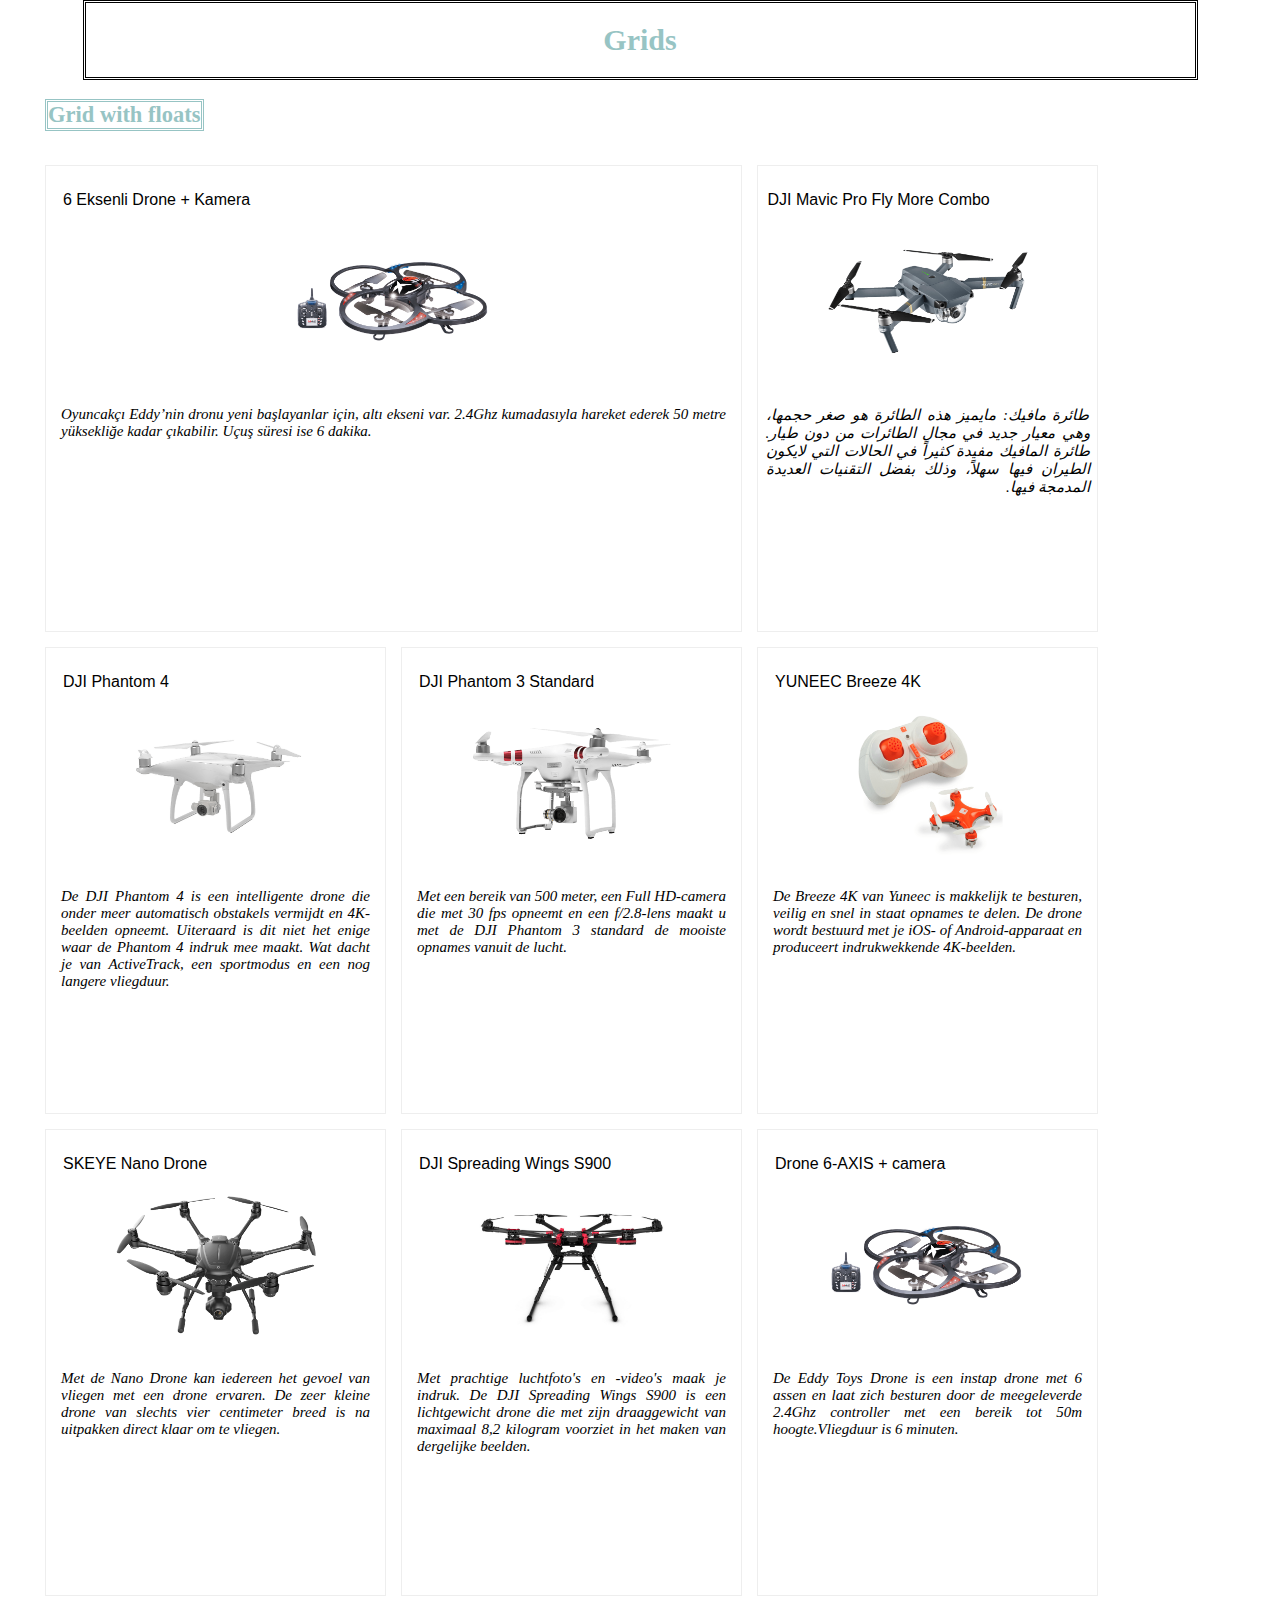
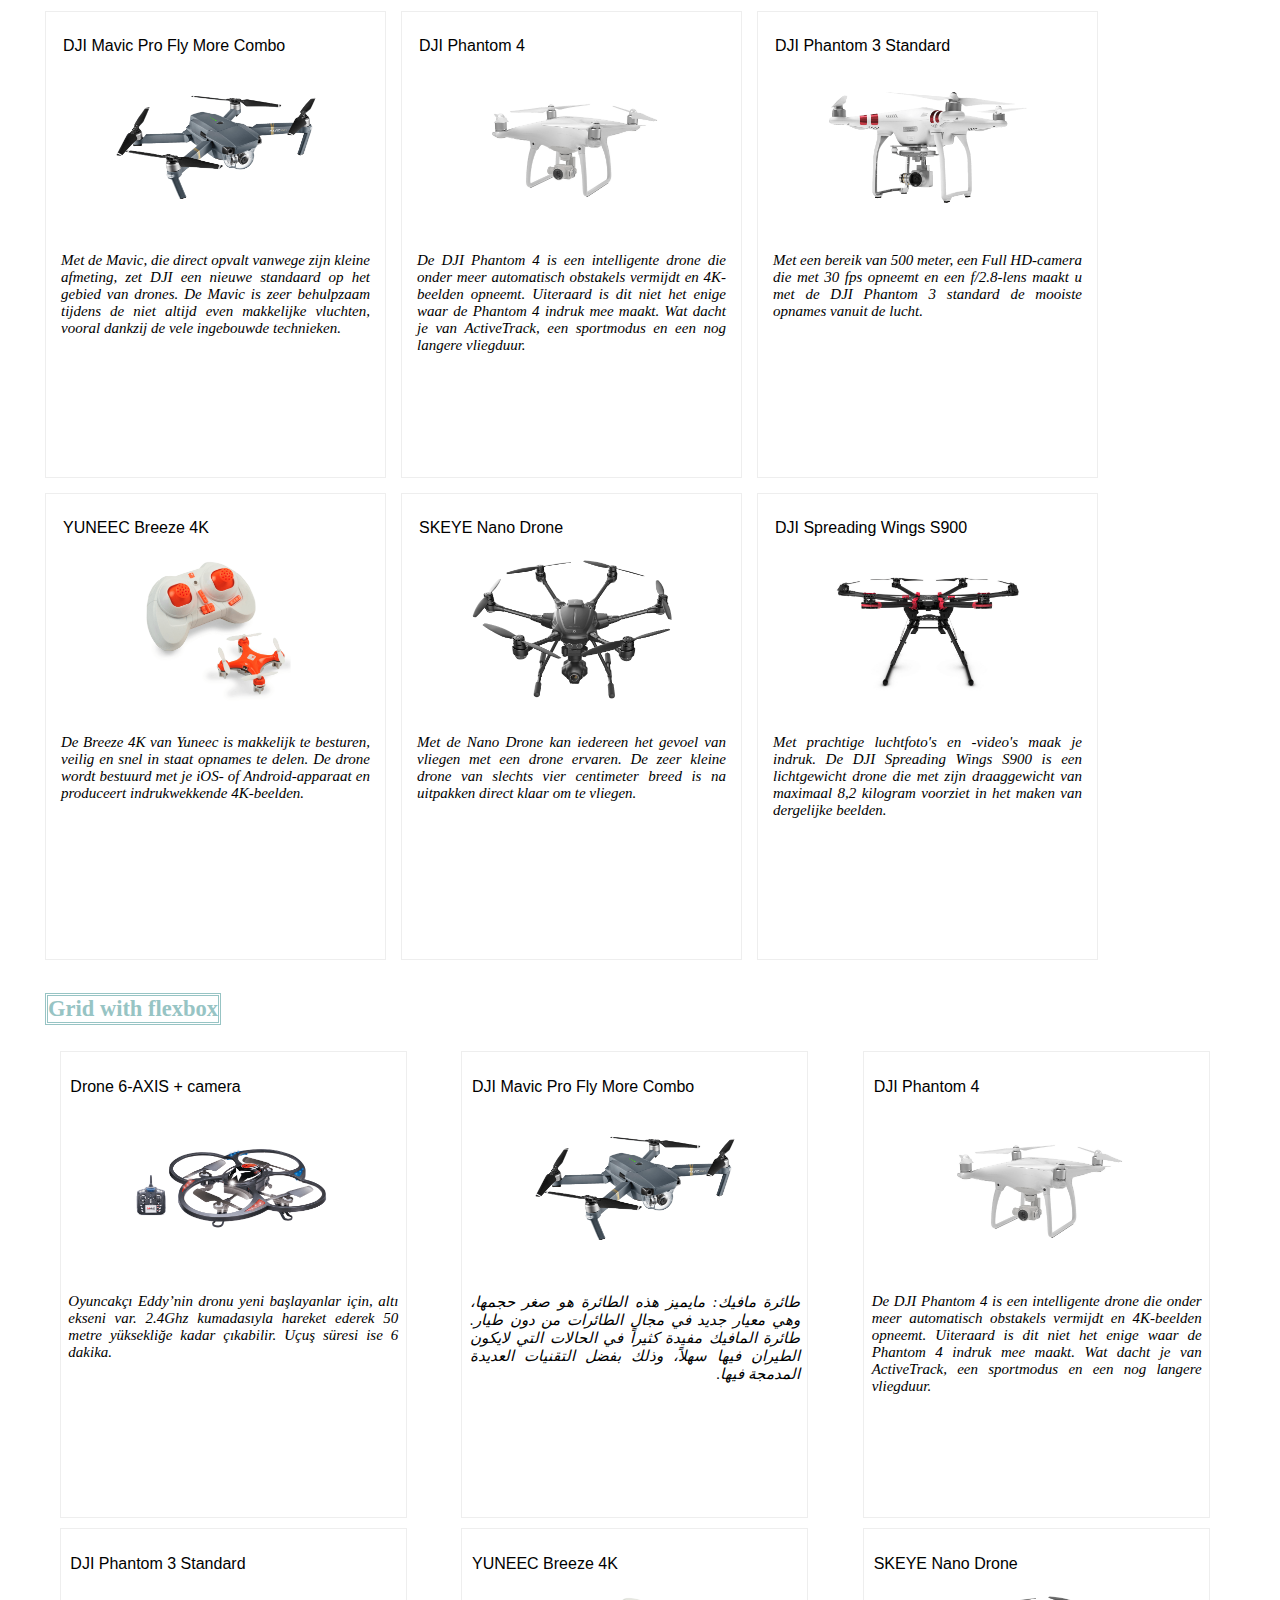
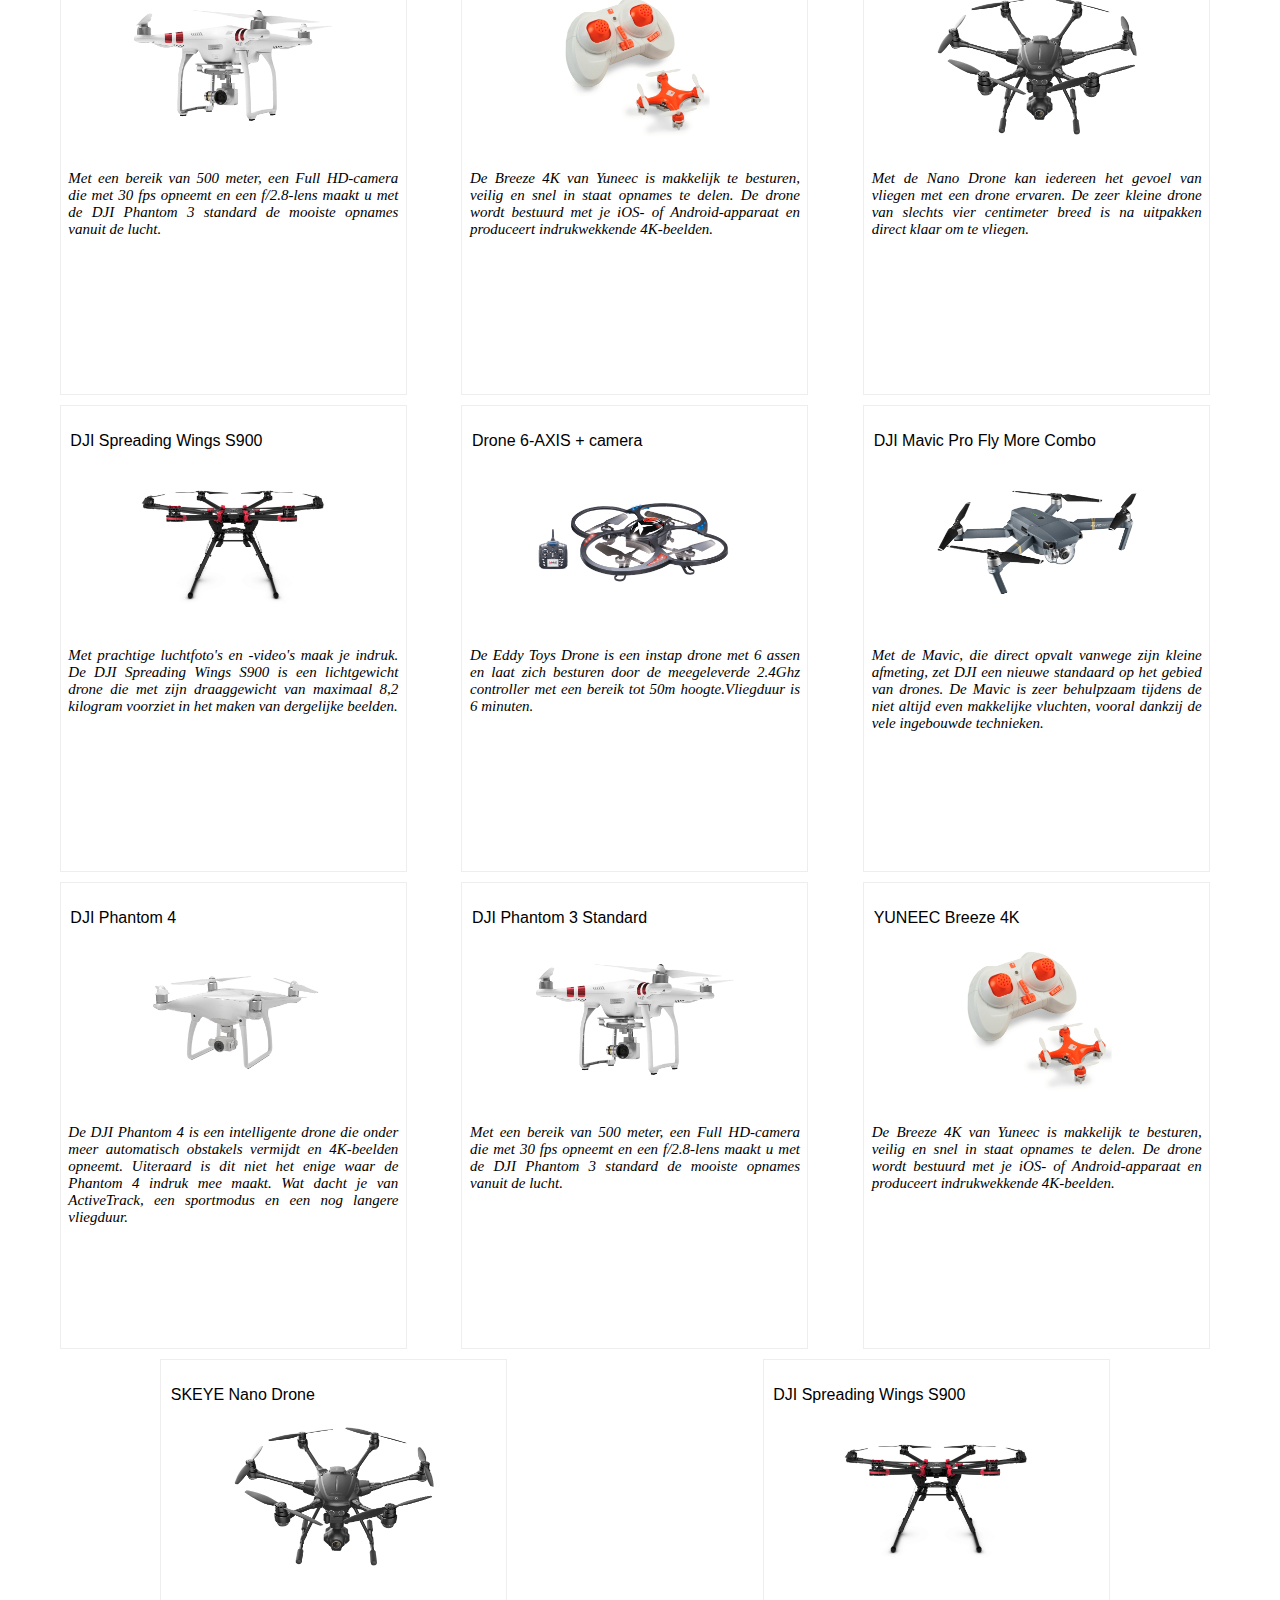
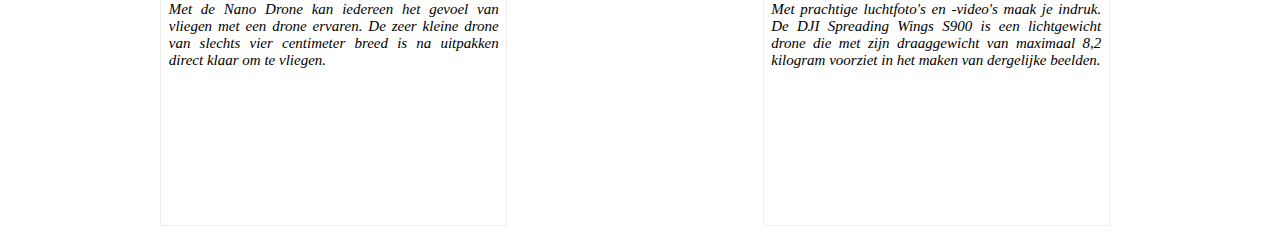
==== week2/index.html @ effc605b "HomeWork2" ====
<!DOCTYPE html>
<html>
    <head>
        <meta charset="utf-8">
        <meta name="viewport" content="width=device-width, initial-scale=1.0">
        <title>Grids</title>
        <link rel="stylesheet" href="style.css">
    </head>
    <body>
        <header>
            <h1>Grids</h1>
        </header>
        <main>
            <section>
                <h2>Grid with floats</h2>
                <ul id="grid-floats">
                    <li class="grid-item">
                        <h3>6 Eksenli Drone + Kamera</h3>
                        <img src="images/drone1.png">
                        <p>Oyuncakçı Eddy’nin dronu yeni başlayanlar için, altı ekseni var. 2.4Ghz kumadasıyla hareket ederek 50 metre yüksekliğe kadar çıkabilir. Uçuş süresi ise 6 dakika.</p>
                    </li>
                    <li class="grid-item">
                        <h3>DJI Mavic Pro Fly More Combo</h3>
                        <img src="images/drone2.png">
                         <p dir="rtl">طائرة مافيك: مايميز هذه الطائرة هو صغر حجمها، وهي معيار جديد في مجال الطائرات من دون طيار. طائرة المافيك مفيدة كثيراً في الحالات التي لايكون الطيران فيها سهلاً، وذلك بفضل التقنيات العديدة المدمجة فيها.</p>
                    </li>
                    <li class="grid-item">
                        <h3>DJI Phantom 4</h3>
                        <img src="images/drone3.png">
                        <p>De DJI Phantom 4 is een intelligente drone die onder meer automatisch obstakels vermijdt en 4K-beelden opneemt. Uiteraard is dit niet het enige waar de Phantom 4 indruk mee maakt. Wat dacht je van ActiveTrack, een sportmodus en een nog langere vliegduur.</p>
                    </li>
                    <li class="grid-item">
                        <h3>DJI Phantom 3 Standard</h3>
                        <img src="images/drone4.png">
                        <p>Met een bereik van 500 meter, een Full HD-camera die met 30 fps opneemt en een f/2.8-lens maakt u met de DJI Phantom 3 standard de mooiste opnames vanuit de lucht.</p>
                    </li>
                    <li class="grid-item">
                        <h3>YUNEEC Breeze 4K</h3>
                        <img src="images/drone5.png">
                        <p>De Breeze 4K van Yuneec is makkelijk te besturen, veilig en snel in staat opnames te delen. De drone wordt bestuurd met je iOS- of Android-apparaat en produceert indrukwekkende 4K-beelden.</p>
                    </li>
                    <li class="grid-item">
                        <h3>SKEYE Nano Drone</h3>
                        <img src="images/drone6.png">
                        <p>Met de Nano Drone kan iedereen het gevoel van vliegen met een drone ervaren. De zeer kleine drone van slechts vier centimeter breed is na uitpakken direct klaar om te vliegen.</p>
                    </li>
                    <li class="grid-item">
                        <h3>DJI Spreading Wings S900</h3>
                        <img src="images/drone7.png">
                        <p>Met prachtige luchtfoto's en -video's maak je indruk. De DJI Spreading Wings S900 is een lichtgewicht drone die met zijn draaggewicht van maximaal 8,2 kilogram voorziet in het maken van dergelijke beelden.</p>
                    </li>
                    <li class="grid-item">
                        <h3>Drone 6-AXIS + camera</h3>
                        <img src="images/drone1.png">
                        <p>De Eddy Toys Drone is een instap drone met 6 assen en laat zich besturen door de meegeleverde 2.4Ghz controller met een bereik tot 50m hoogte.Vliegduur is 6 minuten.</p>
                    </li>
                    <li class="grid-item">
                        <h3>DJI Mavic Pro Fly More Combo</h3>
                        <img src="images/drone2.png">
                        <p>Met de Mavic, die direct opvalt vanwege zijn kleine afmeting, zet DJI een nieuwe standaard op het gebied van drones. De Mavic is zeer behulpzaam tijdens de niet altijd even makkelijke vluchten, vooral dankzij de vele ingebouwde technieken.</p>
                    </li>
                    <li class="grid-item">
                        <h3>DJI Phantom 4</h3>
                        <img src="images/drone3.png">
                        <p>De DJI Phantom 4 is een intelligente drone die onder meer automatisch obstakels vermijdt en 4K-beelden opneemt. Uiteraard is dit niet het enige waar de Phantom 4 indruk mee maakt. Wat dacht je van ActiveTrack, een sportmodus en een nog langere vliegduur.</p>
                    </li>
                    <li class="grid-item">
                        <h3>DJI Phantom 3 Standard</h3>
                        <img src="images/drone4.png">
                        <p>Met een bereik van 500 meter, een Full HD-camera die met 30 fps opneemt en een f/2.8-lens maakt u met de DJI Phantom 3 standard de mooiste opnames vanuit de lucht.</p>
                    </li>
                    <li class="grid-item">
                        <h3>YUNEEC Breeze 4K</h3>
                        <img src="images/drone5.png">
                        <p>De Breeze 4K van Yuneec is makkelijk te besturen, veilig en snel in staat opnames te delen. De drone wordt bestuurd met je iOS- of Android-apparaat en produceert indrukwekkende 4K-beelden.</p>
                    </li>
                    <li class="grid-item">
                        <h3>SKEYE Nano Drone</h3>
                        <img src="images/drone6.png">
                        <p>Met de Nano Drone kan iedereen het gevoel van vliegen met een drone ervaren. De zeer kleine drone van slechts vier centimeter breed is na uitpakken direct klaar om te vliegen.</p>
                    </li>
                    <li class="grid-item">
                        <h3>DJI Spreading Wings S900</h3>
                        <img src="images/drone7.png">
                        <p>Met prachtige luchtfoto's en -video's maak je indruk. De DJI Spreading Wings S900 is een lichtgewicht drone die met zijn draaggewicht van maximaal 8,2 kilogram voorziet in het maken van dergelijke beelden.</p>
                    </li>
                </ul>
                
            </section>
            <section>
                <h2>Grid with flexbox</h2>
                <ul id="grid-flex">
                    <li class="grid-item">
                        <h3>Drone 6-AXIS + camera</h3>
                        <img src="images/drone1.png">
                        <p>Oyuncakçı Eddy’nin dronu yeni başlayanlar için, altı ekseni var. 2.4Ghz kumadasıyla hareket ederek 50 metre yüksekliğe kadar çıkabilir. Uçuş süresi ise 6 dakika.</p>
                    </li>
                    <li class="grid-item">
                        <h3>DJI Mavic Pro Fly More Combo</h3>
                        <img src="images/drone2.png">
                         <p dir="rtl">طائرة مافيك: مايميز هذه الطائرة هو صغر حجمها، وهي معيار جديد في مجال الطائرات من دون طيار. طائرة المافيك مفيدة كثيراً في الحالات التي لايكون الطيران فيها سهلاً، وذلك بفضل التقنيات العديدة المدمجة فيها.</p>
                    </li>
                    <li class="grid-item">
                        <h3>DJI Phantom 4</h3>
                        <img src="images/drone3.png">
                        <p>De DJI Phantom 4 is een intelligente drone die onder meer automatisch obstakels vermijdt en 4K-beelden opneemt. Uiteraard is dit niet het enige waar de Phantom 4 indruk mee maakt. Wat dacht je van ActiveTrack, een sportmodus en een nog langere vliegduur.</p>
                    </li>
                    <li class="grid-item">
                        <h3>DJI Phantom 3 Standard</h3>
                        <img src="images/drone4.png">
                        <p>Met een bereik van 500 meter, een Full HD-camera die met 30 fps opneemt en een f/2.8-lens maakt u met de DJI Phantom 3 standard de mooiste opnames vanuit de lucht.</p>
                    </li>
                    <li class="grid-item">
                        <h3>YUNEEC Breeze 4K</h3>
                        <img src="images/drone5.png">
                        <p>De Breeze 4K van Yuneec is makkelijk te besturen, veilig en snel in staat opnames te delen. De drone wordt bestuurd met je iOS- of Android-apparaat en produceert indrukwekkende 4K-beelden.</p>
                    </li>
                    <li class="grid-item">
                        <h3>SKEYE Nano Drone</h3>
                        <img src="images/drone6.png">
                        <p>Met de Nano Drone kan iedereen het gevoel van vliegen met een drone ervaren. De zeer kleine drone van slechts vier centimeter breed is na uitpakken direct klaar om te vliegen.</p>
                    </li>
                    <li class="grid-item">
                        <h3>DJI Spreading Wings S900</h3>
                        <img src="images/drone7.png">
                        <p>Met prachtige luchtfoto's en -video's maak je indruk. De DJI Spreading Wings S900 is een lichtgewicht drone die met zijn draaggewicht van maximaal 8,2 kilogram voorziet in het maken van dergelijke beelden.</p>
                    </li>
                    <li class="grid-item">
                        <h3>Drone 6-AXIS + camera</h3>
                        <img src="images/drone1.png">
                        <p>De Eddy Toys Drone is een instap drone met 6 assen en laat zich besturen door de meegeleverde 2.4Ghz controller met een bereik tot 50m hoogte.Vliegduur is 6 minuten.</p>
                    </li>
                    <li class="grid-item">
                        <h3>DJI Mavic Pro Fly More Combo</h3>
                        <img src="images/drone2.png">
                        <p>Met de Mavic, die direct opvalt vanwege zijn kleine afmeting, zet DJI een nieuwe standaard op het gebied van drones. De Mavic is zeer behulpzaam tijdens de niet altijd even makkelijke vluchten, vooral dankzij de vele ingebouwde technieken.</p>
                    </li>
                    <li class="grid-item">
                        <h3>DJI Phantom 4</h3>
                        <img src="images/drone3.png">
                        <p>De DJI Phantom 4 is een intelligente drone die onder meer automatisch obstakels vermijdt en 4K-beelden opneemt. Uiteraard is dit niet het enige waar de Phantom 4 indruk mee maakt. Wat dacht je van ActiveTrack, een sportmodus en een nog langere vliegduur.</p>
                    </li>
                    <li class="grid-item">
                        <h3>DJI Phantom 3 Standard</h3>
                        <img src="images/drone4.png">
                        <p>Met een bereik van 500 meter, een Full HD-camera die met 30 fps opneemt en een f/2.8-lens maakt u met de DJI Phantom 3 standard de mooiste opnames vanuit de lucht.</p>
                    </li>
                    <li class="grid-item">
                        <h3>YUNEEC Breeze 4K</h3>
                        <img src="images/drone5.png">
                        <p>De Breeze 4K van Yuneec is makkelijk te besturen, veilig en snel in staat opnames te delen. De drone wordt bestuurd met je iOS- of Android-apparaat en produceert indrukwekkende 4K-beelden.</p>
                    </li>
                    <li class="grid-item">
                        <h3>SKEYE Nano Drone</h3>
                        <img src="images/drone6.png">
                        <p>Met de Nano Drone kan iedereen het gevoel van vliegen met een drone ervaren. De zeer kleine drone van slechts vier centimeter breed is na uitpakken direct klaar om te vliegen.</p>
                    </li>
                    <li class="grid-item">
                        <h3>DJI Spreading Wings S900</h3>
                        <img src="images/drone7.png">
                        <p>Met prachtige luchtfoto's en -video's maak je indruk. De DJI Spreading Wings S900 is een lichtgewicht drone die met zijn draaggewicht van maximaal 8,2 kilogram voorziet in het maken van dergelijke beelden.</p>
                    </li>
                </ul>
            </section>
        </main>
    </body>
</html>
---- week2/style.css ----
body{
    margin: 0;
}

header{
    background-image: url(images/background-image.jpg);
    border: double;
    margin: 0 5.5rem;
}

h1{
    color: #97c4c4;
    text-align: center;
    animation-duration: 3s;
    animation-name: slidein;
}

@keyframes slidein {
    form {
        margin-left: 100%;
        width: 200%;
    }

    to {
        margin-left: 0%;
        width: 100%;
    }
}

section {
    margin: auto;
    display: block;
}

main{

    padding: 0 15px;
    margin-right: auto;
    margin-left: auto;
}

h2 {
    color: #97c4c4;
    display: inline-block;
    margin-left: 2rem;
    border: double;
    background-image: url(images/background-image.jpg);
}

#grid-floats{
    overflow: auto;
    position: relative;
    padding: 0 1rem;
    margin: 0.5rem 0.5rem; 
}

#grid-floats li:nth-child(1) {
    width: 665px;
    height: 450px;
    margin: 0.5rem 0.5rem;
}

#grid-floats li:nth-child(2) {
    width: 324px;
    height: 450px;
    margin: 0.5rem 0.5rem;
    padding: 0.5rem 0.5rem;
}

.grid-item{
    height: 450px;
    list-style-type: none;
    border-style: groove;
    border-width: thin;
}

#grid-floats .grid-item{
    width: 309px;
    float: left;
    position: relative;
    margin: 0.5rem 0.5rem;
    padding: 0.5rem 1rem;
}

#grid-flex{
    display: flex;
    flex-wrap: wrap;
    justify-content: space-around;
    padding: 0 1rem;
    margin: 0.5rem 0.5rem
}

#grid-flex .grid-item{
    width: 330px;
    list-style: none;
    margin: 0 10px 10px 0;
    padding: 0.5rem;
}

img{
    display: block;
    margin-left: auto;
    margin-right: auto;
    width: 200px;
}

h3{
    text-align: left;
    padding: 2px;
    font-size: 1rem;
    font: icon;
}

p{
    display: block;
    margin-top: 2rem;
    text-align: justify;
    font-style: oblique;
}

html{
    font-size: 15px;
    font-family: cursive;
}

@media (min-width: 481px) and (max-width: 767px) {
    main {
       width: 750px;
   }
   img{
       width:150px;
   }
   h3{
       font-size: 15px;
   }
    #grid-floats li:nth-child(1) {
     width: 318px;
     height: 320px;
     margin: 0.5rem 0.5rem;
    }
   
    #grid-floats li:nth-child(2) {
       width: 319px;
       height: 320px;
       margin: 0.5rem 0.5rem;
   }  
   
   #grid-flex .grid-item {
       width: 201px;
       margin: 0.5rem 0.5rem;
   }
   
   #grid-floats .grid-item {
       width: 202px;
       margin: 0.5rem 0.5rem;
       padding: 0.5rem 0.5rem;
    }
}   

/*@media (min-width: 320px) and (max-width: 480px) { */
@media only screen and (max-device-width: 480px){
    main {
        width: 450px;
    }

    img{
        width: 130px;
    }
    h3 {
        font-size: 0.8rem;
    }
    h2 {
        font-size: 1.5rem;
    }

    p {
       font-size: 0.8rem;
    }
    #grid-floats li:nth-child(1) {
        width: 410px;
        height: 300px;
        margin: 5px 5px 5px 0;
        padding: 2px;
    }

    #grid-floats h3:nth-child(1) {
        font-size: 0.8rem;
    }
    
    #grid-floats li:nth-child(2){
        width: 200px;
        height:350px;
        margin: 5px 5px 5px 0;
        padding: 2px;
    }

    #grid-floats{
        padding: 0 0.3rem;
    }
  
    #grid-flex .grid-item {
        width: 190px;
        height: 350px;
        margin: 3px 2px 2px 2px;
        padding:3px;
    }
    #grid-floats .grid-item {
         width: 200px;
         height: 350px;
         margin: 5px 5px 5px 0;
         padding: 2px;
    } 
}
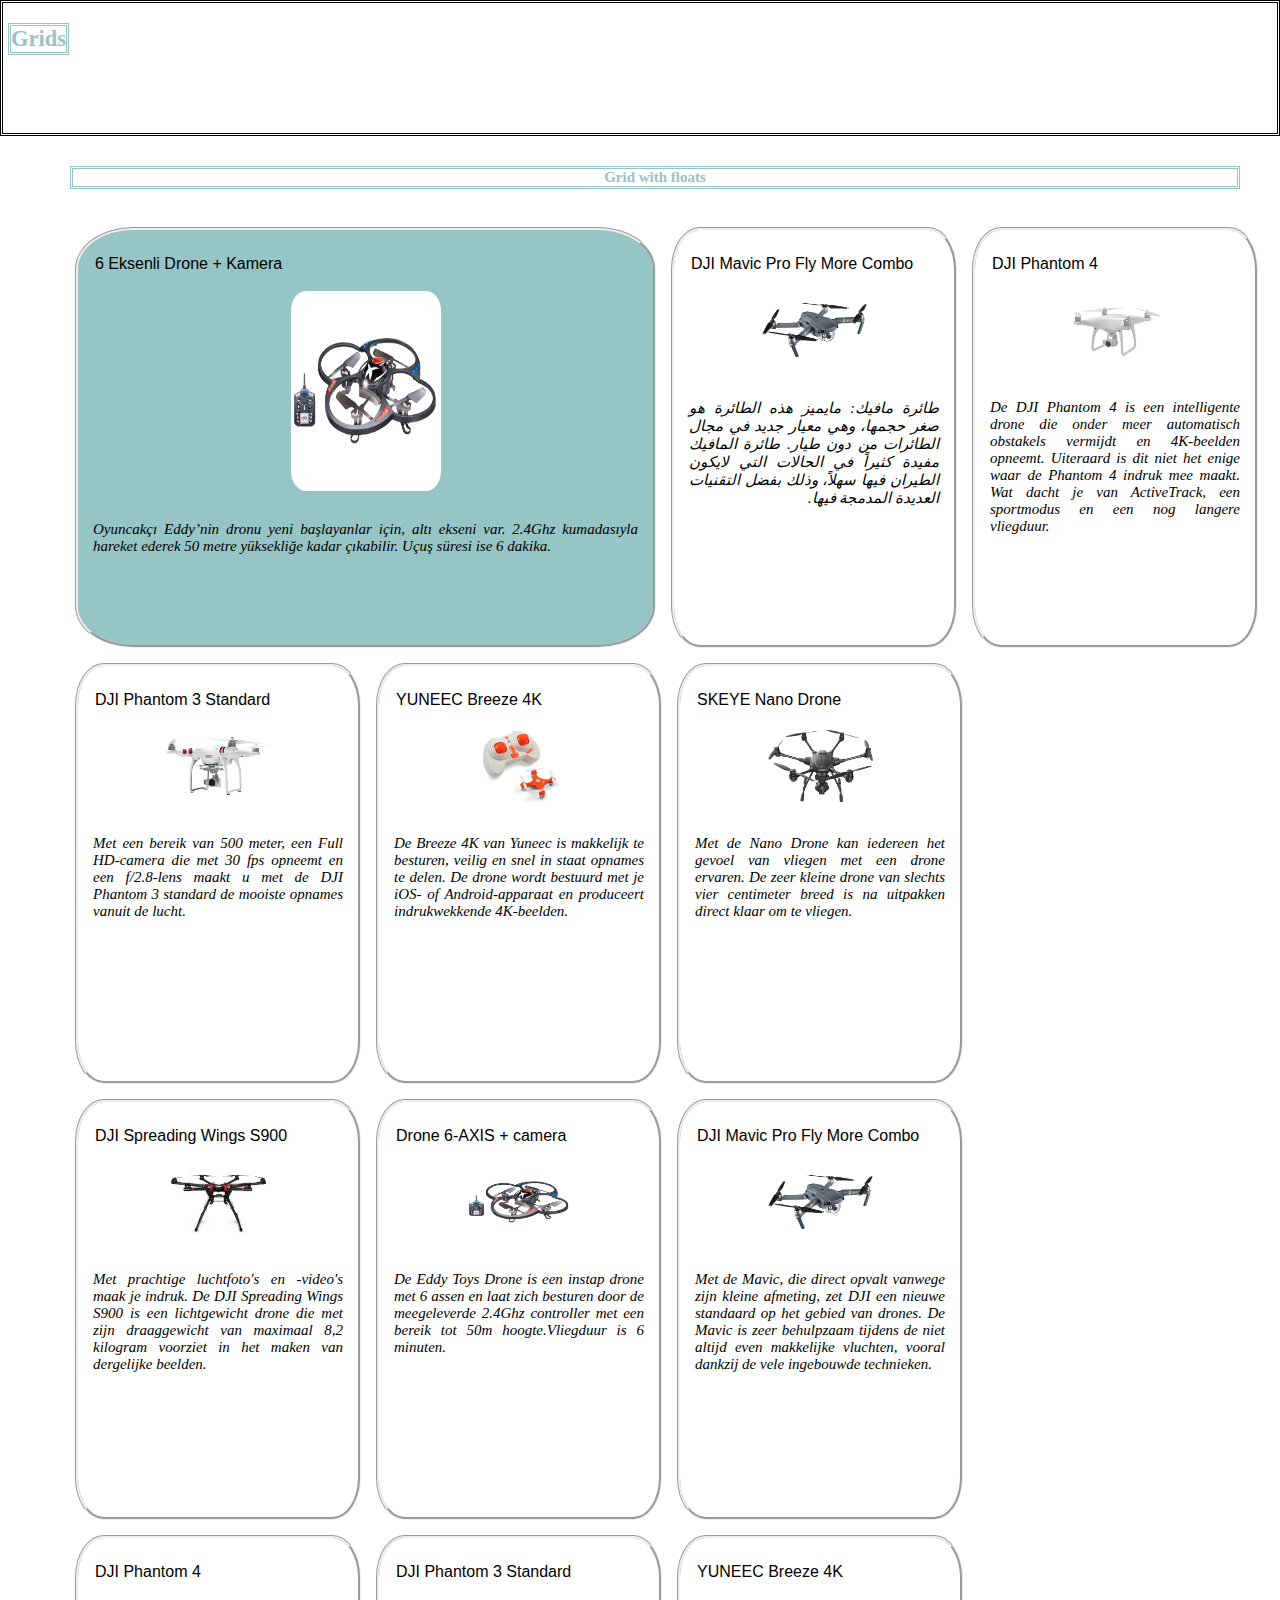
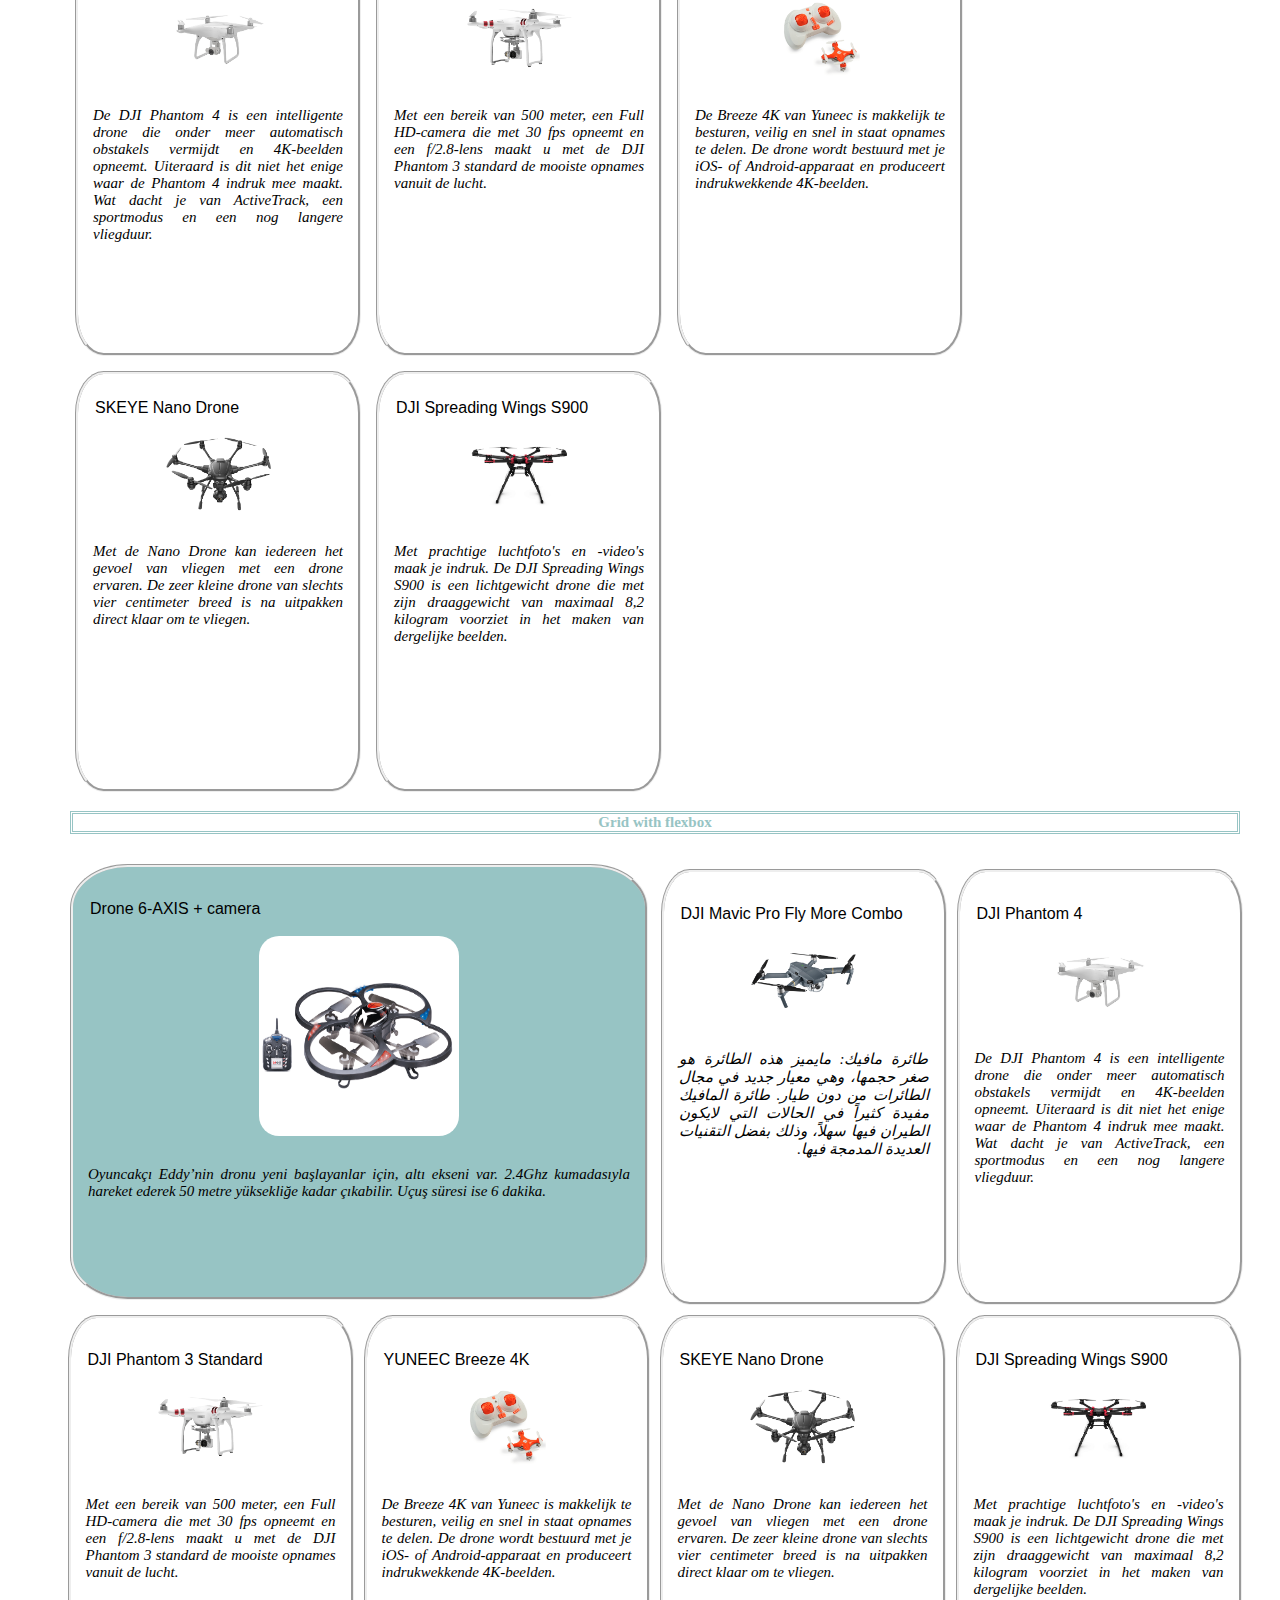
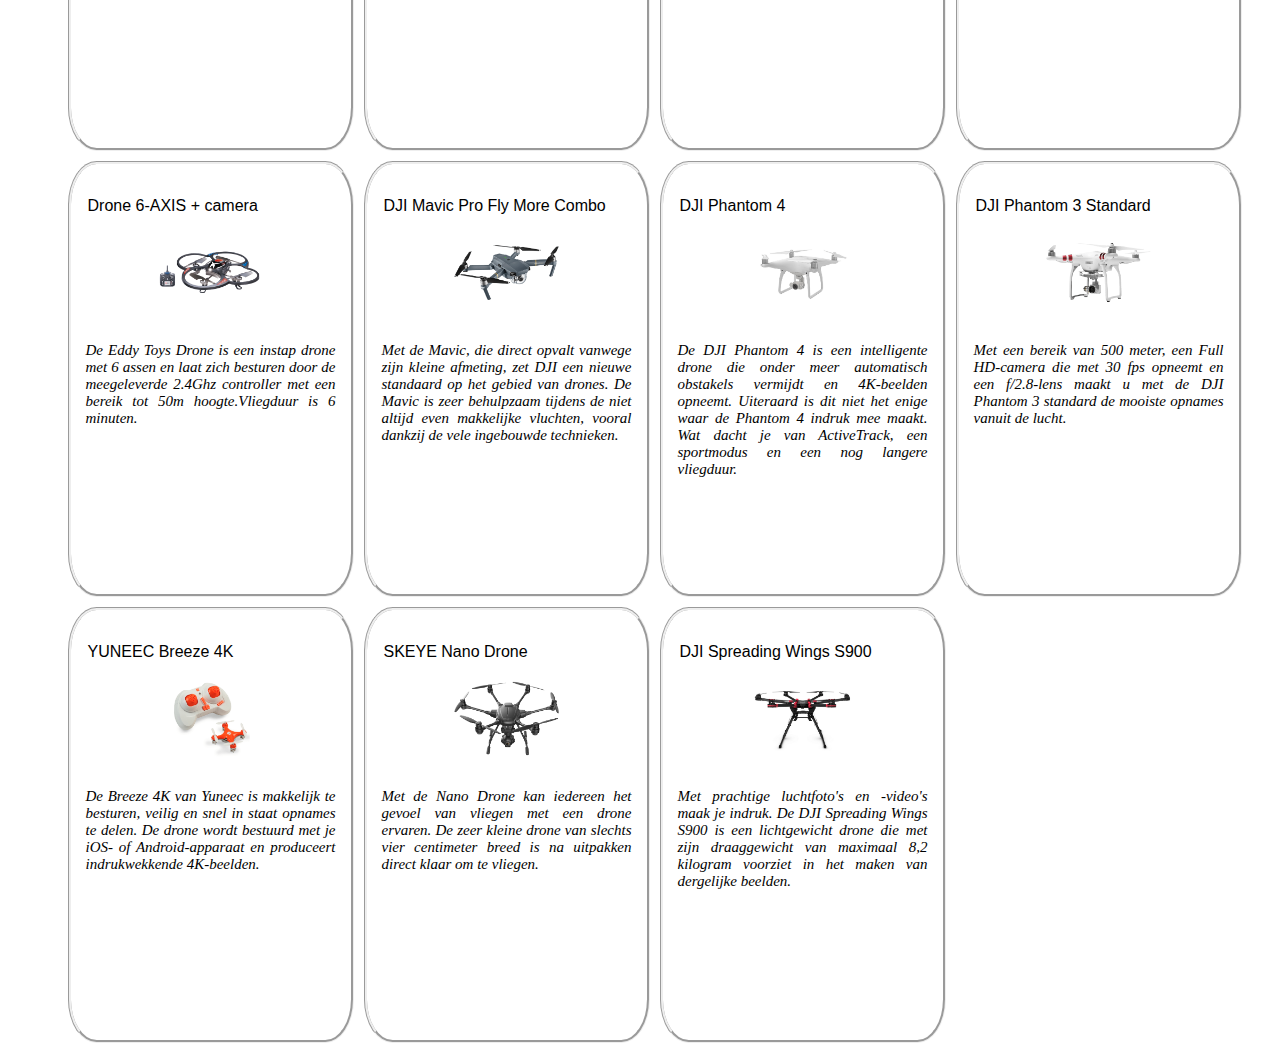
==== commit e5a62f84: "Add image animation" ====
--- a/week2/index.html
+++ b/week2/index.html
@@ -4,7 +4,7 @@
         <meta charset="utf-8">
         <meta name="viewport" content="width=device-width, initial-scale=1.0">
         <title>Grids</title>
-        <link rel="stylesheet" href="style.css">
+        <link rel="stylesheet" href="style2.css">
     </head>
     <body>
         <header>
@@ -16,7 +16,8 @@
                 <ul id="grid-floats">
                     <li class="grid-item">
                         <h3>6 Eksenli Drone + Kamera</h3>
-                        <img src="images/drone1.png">
+                        <div class="grow pic">
+                        <img src="images/drone1.png"></div>
                         <p>Oyuncakçı Eddy’nin dronu yeni başlayanlar için, altı ekseni var. 2.4Ghz kumadasıyla hareket ederek 50 metre yüksekliğe kadar çıkabilir. Uçuş süresi ise 6 dakika.</p>
                     </li>
                     <li class="grid-item">
@@ -92,7 +93,8 @@
                 <ul id="grid-flex">
                     <li class="grid-item">
                         <h3>Drone 6-AXIS + camera</h3>
-                        <img src="images/drone1.png">
+                        <div class="grow pic">
+                        <img src="images/drone1.png"></div>
                         <p>Oyuncakçı Eddy’nin dronu yeni başlayanlar için, altı ekseni var. 2.4Ghz kumadasıyla hareket ederek 50 metre yüksekliğe kadar çıkabilir. Uçuş süresi ise 6 dakika.</p>
                     </li>
                     <li class="grid-item">
--- a/week2/style2.css
+++ b/week2/style2.css
@@ -0,0 +1,281 @@
+
+body{
+    margin: 0;
+}
+
+main{
+    width: 1200px;
+}
+
+header{
+    background-image: url(images/background-image.jpg);
+    border: double;
+    height: 8rem;
+    padding: 5px;
+    margin-bottom: 30px;
+}
+
+h1{
+    color: #97c4c4;
+    font-size: 1.5rem;
+    animation-duration: 3s;
+    animation-name: slidein;
+    animation-iteration-count: infinite;
+    animation-direction: alternate;
+    border: double;
+    display: inline-block;
+}
+
+@keyframes slidein {
+    form {
+        margin-left: 100%;
+        width: 200%;
+    }
+
+    to {
+        margin-left: 0%;
+        width: 100%;
+    }
+}
+
+main{
+    padding: 0 15px;
+    margin-right: auto;
+    margin-left: auto;
+}
+
+h2 {
+    font-size: 1rem;
+    color: #97c4c4;
+    text-align: center;
+    margin-left: 2rem;
+    margin-bottom: 2rem;
+    border: double;
+    background-image: url(images/background-image.jpg);
+}
+
+
+img{
+    display: block;
+    margin-left: auto;
+    margin-right: auto;
+    border-radius: 10%;
+    width: 105px;
+}
+
+/*GROW*/
+.grow  img{
+    height: 200px;
+    width: 200px;
+   
+    -webkit-transition: all 1s ease;
+    -moz-transition: all 1s ease;
+    -o-transition: all 1s ease;
+    -ms-transition: all 1s ease;
+    transition: all 1s ease;
+}
+   
+.grow img:hover {
+    width: 270px;
+    height: 100px;
+}
+
+h3{
+    text-align: left;
+    padding: 2px;
+    font-size: 1rem;
+    font: icon;
+}
+
+p{
+    display: block;
+    margin-top: 2rem;
+    text-align: justify;
+    font-style: oblique;
+}
+
+#grid-floats{
+    width: 100%;
+    overflow: auto;
+    position: relative;
+    padding: 0 1rem;
+    margin: 0.5rem 0.5rem; 
+}
+
+#grid-floats li:nth-child(1) {
+    width: 545px;
+    /*height: 450px;*/
+    margin: 0.5rem 0.5rem;
+    background-color: #97c4c4;
+}
+
+#grid-floats img:nth-child(1) {
+    width: 150px;
+}
+
+.grid-item{
+    width: 250px;
+    list-style-type: none;
+    border-style: groove;
+    border-width: medium;
+    border-radius: 10%;
+}
+
+#grid-floats .grid-item{
+    height: 400px;
+    float: left;
+    left: 5px;
+    position: relative;
+    margin: 0.5rem 0.5rem;
+    padding: 0.5rem 1rem;
+}
+
+#grid-flex{
+    width: 100%;
+    display: flex;
+    flex-wrap: wrap;
+    align-content: flex-start;
+    padding: 0 1rem;
+    margin: 0.5rem 0.5rem
+}
+
+#grid-flex .grid-item{
+    height: 400px;
+    align-content: stretch;
+    list-style: none;
+    margin: 5px 5px 5px 5px;
+    padding: 1rem;
+}
+
+#grid-flex li:nth-child(1) {
+    width: 542px;
+    margin: 0rem 0.5rem 0.5rem 0.5rem;
+    background-color: #97c4c4;
+}
+
+html{
+    font-size: 15px;
+    font-family: cursive;
+}
+
+@media (min-width: 481px) and (max-width: 767px) {
+    main {
+       width: 700px;
+    }
+    img{
+       width:100px;
+    }
+    h3{
+       font-size: 15px;
+    }
+    
+    p{
+       font-size: 0.9rem;
+    }
+
+    #grid-floats li:nth-child(1) {
+       width: 310px;
+       height: 360px;
+       margin: 0.5rem 0.5rem;
+    }
+   
+    #grid-floats li:nth-child(2) {
+       width: 310px;
+       height: 360px;
+       background-color: #97c4c4;
+       margin: 0.5rem 0.5rem;
+   }  
+   
+   #grid-floats .grid-item {
+       left: 2px;
+       width: 195px;
+       height: 450px;
+       margin: 0.5rem 0.5rem;
+       padding: 0.5rem 0.5rem;
+ }
+
+   #grid-flex .grid-item {
+       width: 170px;
+       margin: 0.2rem 0.6rem;
+       padding: 1.2rem;
+       justify-content: center;
+   }
+
+    #grid-flex li:nth-child(1) {
+        width: 290px;
+        height: 360px;
+    }
+      
+    #grid-flex li:nth-child(2) {
+        width: 280px;
+        height: 360px;
+        background-color: #97c4c4;
+    }  
+}   
+
+/*@media (min-width: 320px) and (max-width: 480px) { */
+@media only screen and (max-device-width: 480px){
+    main {
+        width: 450px;
+    }
+
+    img{
+        width: 85px;
+    }
+    h3 {
+        font-size: 0.8rem;
+    }
+    h2 {
+        font-size: 1rem;
+    }
+
+    p {
+       font-size: 0.5rem;
+    }
+   
+    .grid-item{
+        border-width: medium;
+    }
+    
+    .grow img{
+        width: 100px;
+        height: 100px;
+    }
+
+    #grid-floats li:nth-child(1) {
+        width: 445px;
+        height: 200px;
+        margin: 5px 1px 5px 0.5px;
+        padding: 2px;
+    }
+
+    #grid-floats h3:nth-child(1) {
+        font-size: 0.8rem;
+    }
+
+    #grid-floats{
+        padding: 0 0.2rem;
+    }
+
+    
+    #grid-floats .grid-item {
+        width: 210px;
+        height: 200px;
+        margin: 2px 3px;
+        padding: 2px;
+   } 
+
+
+    #grid-flex .grid-item {
+        width: 180px;
+        height: 200px;
+        margin: 3px 13px 4px 9px;
+        padding:5px;
+    }
+    
+    #grid-flex li:nth-child(1) {
+        width: 480px;
+        margin: 0rem 1.3rem 0.5rem 1rem;
+    }
+} 
+
